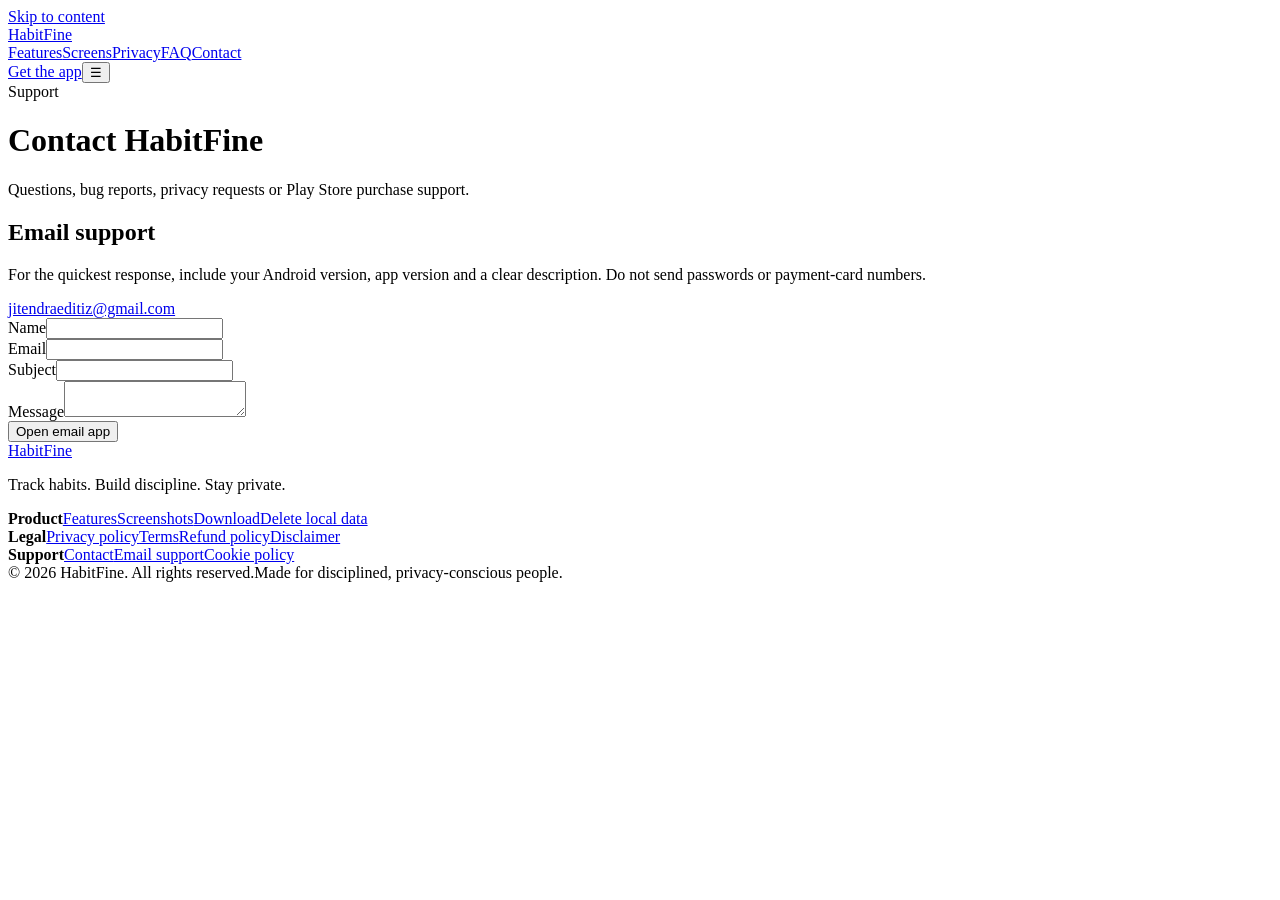
==== contact.html @ 4855f7bb "Add files via upload" ====
<!doctype html><html lang="en"><head><meta charset="utf-8"><meta name="viewport" content="width=device-width,initial-scale=1"><meta name="theme-color" content="#080a09"><meta name="description" content="Contact HabitFine for support, privacy requests and purchase questions."><title>Contact — HabitFine</title><link rel="icon" href="assets/logo.svg"><link rel="stylesheet" href="assets/css/style.css"></head><body class=""><a class="skip" href="#main">Skip to content</a><header class="site-header"><div class="container nav"><a class="brand" href="index.html"><img src="assets/logo.svg" alt=""><span>HabitFine</span></a><nav class="nav-links" aria-label="Primary"><a href="index.html#features">Features</a><a href="index.html#screens">Screens</a><a href="index.html#privacy">Privacy</a><a href="index.html#faq">FAQ</a><a href="contact.html">Contact</a></nav><a class="nav-cta" href="index.html#download">Get the app</a><button class="menu-btn" aria-label="Open navigation" aria-expanded="false">☰</button></div></header><main id="main"><div class="container legal-hero"><div class="eyebrow">Support</div><h1>Contact HabitFine</h1><p>Questions, bug reports, privacy requests or Play Store purchase support.</p></div><div class="container contact-grid"><section class="contact-card"><h2>Email support</h2><p class="muted">For the quickest response, include your Android version, app version and a clear description. Do not send passwords or payment-card numbers.</p><a class="button primary" href="mailto:jitendraeditiz@gmail.com">jitendraeditiz@gmail.com</a></section><section class="contact-card"><form id="contact-form"><div class="field"><label for="name">Name</label><input id="name" name="name" required></div><div class="field"><label for="email">Email</label><input id="email" name="email" type="email" required></div><div class="field"><label for="subject">Subject</label><input id="subject" name="subject" required></div><div class="field"><label for="message">Message</label><textarea id="message" name="message" required></textarea></div><button class="button primary" type="submit">Open email app</button></form></section></div></main><footer class="footer"><div class="container"><div class="footer-grid"><div><a class="brand" href="index.html"><img src="assets/logo.svg" alt=""><span>HabitFine</span></a><p>Track habits. Build discipline. Stay private.</p></div><div class="footer-col"><b>Product</b><a href="index.html#features">Features</a><a href="index.html#screens">Screenshots</a><a href="index.html#download">Download</a><a href="data-deletion.html">Delete local data</a></div><div class="footer-col"><b>Legal</b><a href="privacy.html">Privacy policy</a><a href="terms.html">Terms</a><a href="refund.html">Refund policy</a><a href="disclaimer.html">Disclaimer</a></div><div class="footer-col"><b>Support</b><a href="contact.html">Contact</a><a href="mailto:jitendraeditiz@gmail.com">Email support</a><a href="cookies.html">Cookie policy</a></div></div><div class="copyright"><span>© 2026 HabitFine. All rights reserved.</span><span>Made for disciplined, privacy-conscious people.</span></div></div></footer><script src="assets/js/main.js"></script></body></html>
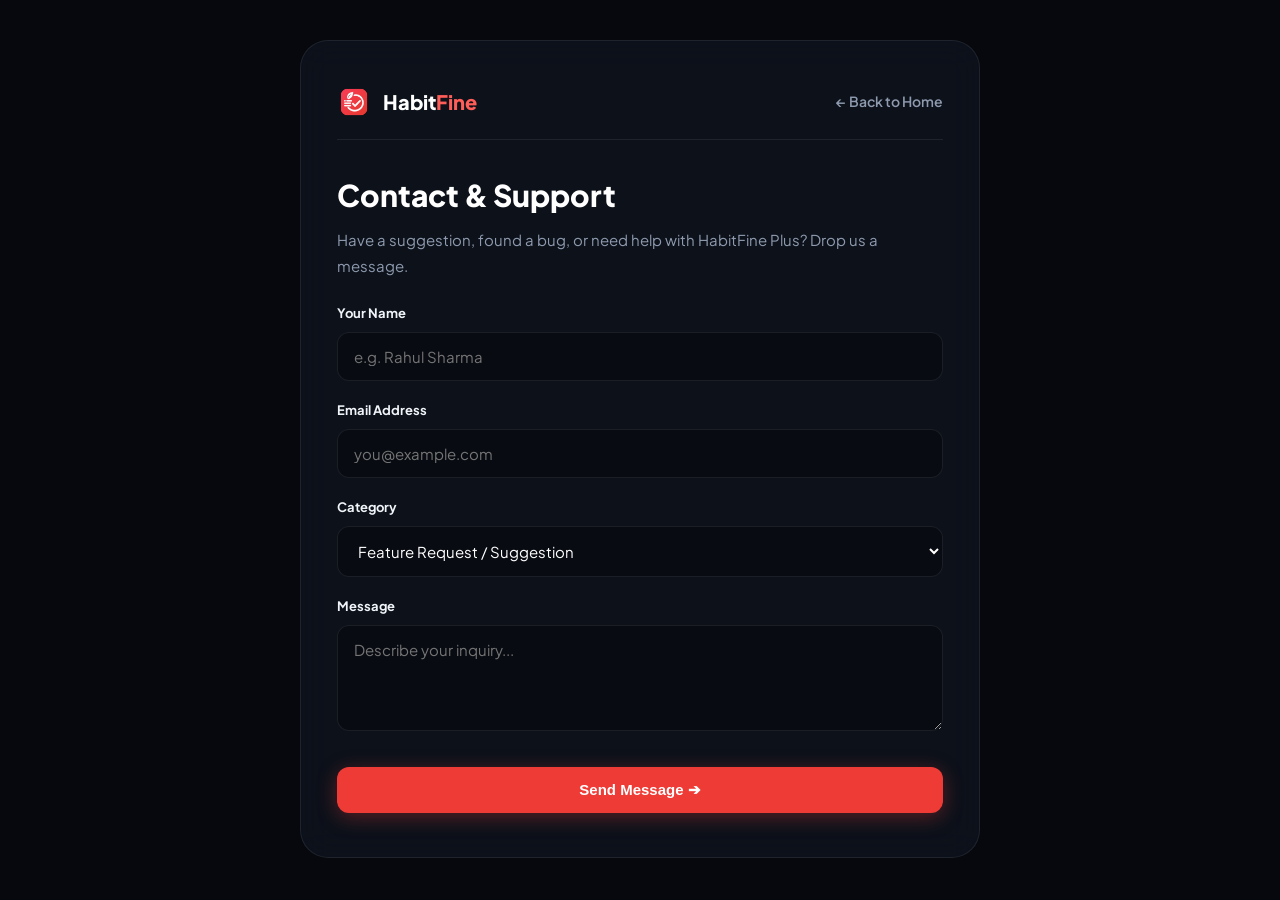
==== commit 62c90287: "Update contact.html" ====
--- a/contact.html
+++ b/contact.html
@@ -1 +1,80 @@
-<!doctype html><html lang="en"><head><meta charset="utf-8"><meta name="viewport" content="width=device-width,initial-scale=1"><meta name="theme-color" content="#080a09"><meta name="description" content="Contact HabitFine for support, privacy requests and purchase questions."><title>Contact — HabitFine</title><link rel="icon" href="assets/logo.svg"><link rel="stylesheet" href="assets/css/style.css"></head><body class=""><a class="skip" href="#main">Skip to content</a><header class="site-header"><div class="container nav"><a class="brand" href="index.html"><img src="assets/logo.svg" alt=""><span>HabitFine</span></a><nav class="nav-links" aria-label="Primary"><a href="index.html#features">Features</a><a href="index.html#screens">Screens</a><a href="index.html#privacy">Privacy</a><a href="index.html#faq">FAQ</a><a href="contact.html">Contact</a></nav><a class="nav-cta" href="index.html#download">Get the app</a><button class="menu-btn" aria-label="Open navigation" aria-expanded="false">☰</button></div></header><main id="main"><div class="container legal-hero"><div class="eyebrow">Support</div><h1>Contact HabitFine</h1><p>Questions, bug reports, privacy requests or Play Store purchase support.</p></div><div class="container contact-grid"><section class="contact-card"><h2>Email support</h2><p class="muted">For the quickest response, include your Android version, app version and a clear description. Do not send passwords or payment-card numbers.</p><a class="button primary" href="mailto:jitendraeditiz@gmail.com">jitendraeditiz@gmail.com</a></section><section class="contact-card"><form id="contact-form"><div class="field"><label for="name">Name</label><input id="name" name="name" required></div><div class="field"><label for="email">Email</label><input id="email" name="email" type="email" required></div><div class="field"><label for="subject">Subject</label><input id="subject" name="subject" required></div><div class="field"><label for="message">Message</label><textarea id="message" name="message" required></textarea></div><button class="button primary" type="submit">Open email app</button></form></section></div></main><footer class="footer"><div class="container"><div class="footer-grid"><div><a class="brand" href="index.html"><img src="assets/logo.svg" alt=""><span>HabitFine</span></a><p>Track habits. Build discipline. Stay private.</p></div><div class="footer-col"><b>Product</b><a href="index.html#features">Features</a><a href="index.html#screens">Screenshots</a><a href="index.html#download">Download</a><a href="data-deletion.html">Delete local data</a></div><div class="footer-col"><b>Legal</b><a href="privacy.html">Privacy policy</a><a href="terms.html">Terms</a><a href="refund.html">Refund policy</a><a href="disclaimer.html">Disclaimer</a></div><div class="footer-col"><b>Support</b><a href="contact.html">Contact</a><a href="mailto:jitendraeditiz@gmail.com">Email support</a><a href="cookies.html">Cookie policy</a></div></div><div class="copyright"><span>© 2026 HabitFine. All rights reserved.</span><span>Made for disciplined, privacy-conscious people.</span></div></div></footer><script src="assets/js/main.js"></script></body></html>+<!DOCTYPE html>
+<html lang="en">
+<head>
+    <meta charset="UTF-8">
+    <meta name="viewport" content="width=device-width, initial-scale=1.0">
+    <title>Support & Contact — HabitFine</title>
+    <link rel="icon" type="image/png" href="images/icon.png">
+    <link href="https://fonts.googleapis.com/css2?family=Plus+Jakarta+Sans:wght@400;600;700;800&family=JetBrains+Mono:wght@500&display=swap" rel="stylesheet">
+    <style>
+        :root {
+            --bg-void: #06080D;
+            --bg-card: rgba(16, 21, 32, 0.72);
+            --brand-red: #EF3B36;
+            --brand-red-light: #FF5D58;
+            --brand-glow: rgba(239, 59, 54, 0.35);
+            --text-pure: #FFFFFF;
+            --text-main: #F1F5F9;
+            --text-muted: #8E9BAE;
+            --border-subtle: rgba(255, 255, 255, 0.08);
+            --font-main: 'Plus Jakarta Sans', sans-serif;
+        }
+        * { margin: 0; padding: 0; box-sizing: border-box; }
+        body { background: var(--bg-void); color: var(--text-main); font-family: var(--font-main); line-height: 1.7; padding: 40px 20px; }
+        .container { max-width: 680px; margin: 0 auto; background: var(--bg-card); border: 1px solid var(--border-subtle); border-radius: 28px; padding: 44px 36px; backdrop-filter: blur(16px); }
+        .brand-header { display: flex; align-items: center; justify-content: space-between; margin-bottom: 30px; border-bottom: 1px solid var(--border-subtle); padding-bottom: 20px; }
+        .brand { display: flex; align-items: center; gap: 12px; text-decoration: none; color: #fff; font-size: 20px; font-weight: 800; }
+        .brand img { width: 34px; height: 34px; border-radius: 8px; }
+        .brand span span { color: var(--brand-red-light); }
+        .back-btn { color: var(--text-muted); text-decoration: none; font-size: 14px; font-weight: 600; }
+        .back-btn:hover { color: #fff; }
+        h1 { font-size: 30px; font-weight: 800; color: var(--text-pure); margin-bottom: 6px; }
+        p { color: var(--text-muted); font-size: 15px; margin-bottom: 24px; }
+        .form-group { margin-bottom: 18px; }
+        label { display: block; font-size: 13px; font-weight: 700; color: var(--text-main); margin-bottom: 8px; }
+        input, select, textarea { width: 100%; background: #080B12; border: 1px solid var(--border-subtle); border-radius: 12px; padding: 14px 16px; color: #fff; font-family: var(--font-main); font-size: 15px; outline: none; transition: border-color 0.2s; }
+        input:focus, select:focus, textarea:focus { border-color: var(--brand-red); }
+        .btn-submit { width: 100%; background: var(--brand-red); color: #fff; padding: 14px; border-radius: 12px; font-weight: 800; font-size: 15px; border: none; cursor: pointer; box-shadow: 0 4px 20px var(--brand-glow); margin-top: 10px; transition: transform 0.2s; }
+        .btn-submit:hover { transform: translateY(-2px); }
+    </style>
+</head>
+<body>
+    <div class="container">
+        <div class="brand-header">
+            <a href="index.html" class="brand">
+                <img src="images/icon.png" alt="HabitFine Logo" onerror="this.src='images/splash-icon.png'">
+                <span>Habit<span>Fine</span></span>
+            </a>
+            <a href="index.html" class="back-btn">← Back to Home</a>
+        </div>
+
+        <h1>Contact & Support</h1>
+        <p>Have a suggestion, found a bug, or need help with HabitFine Plus? Drop us a message.</p>
+
+        <form onsubmit="event.preventDefault(); alert('Thank you! Your feedback has been sent to our developer team.');">
+            <div class="form-group">
+                <label>Your Name</label>
+                <input type="text" placeholder="e.g. Rahul Sharma" required>
+            </div>
+            <div class="form-group">
+                <label>Email Address</label>
+                <input type="email" placeholder="you@example.com" required>
+            </div>
+            <div class="form-group">
+                <label>Category</label>
+                <select>
+                    <option>Feature Request / Suggestion</option>
+                    <option>Bug Report</option>
+                    <option>Promo Code / Plus Subscription</option>
+                    <option>Other Question</option>
+                </select>
+            </div>
+            <div class="form-group">
+                <label>Message</label>
+                <textarea rows="4" placeholder="Describe your inquiry..." required></textarea>
+            </div>
+            <button type="submit" class="btn-submit">Send Message ➔</button>
+        </form>
+    </div>
+</body>
+</html>
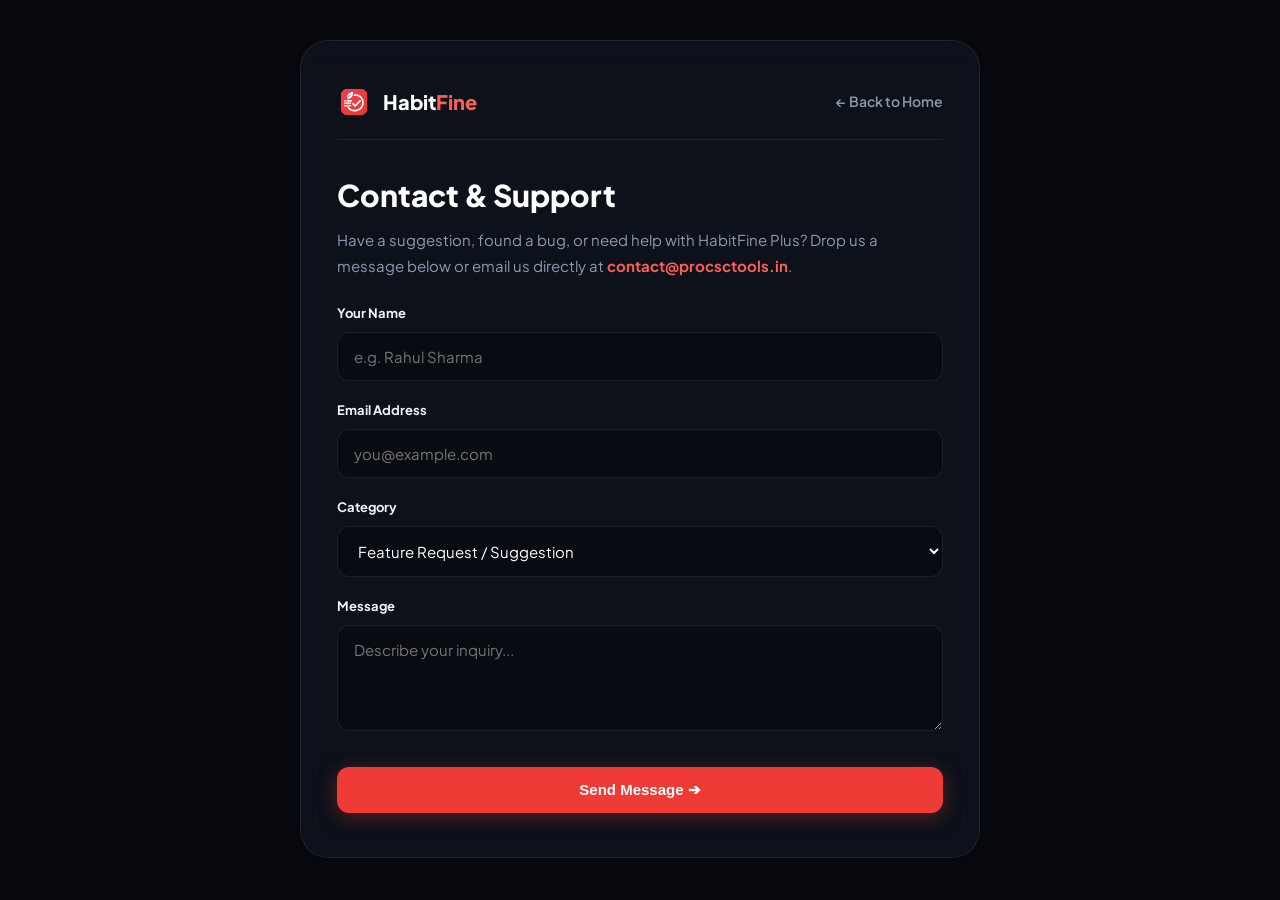
==== commit cd23e583: "Enhance contact paragraph with email details Updated contact message to include email contact inform" ====
--- a/contact.html
+++ b/contact.html
@@ -49,8 +49,7 @@
         </div>
 
         <h1>Contact & Support</h1>
-        <p>Have a suggestion, found a bug, or need help with HabitFine Plus? Drop us a message.</p>
-
+        <p>Have a suggestion, found a bug, or need help with HabitFine Plus? Drop us a message below or email us directly at <a href="mailto:contact@procsctools.in" style="color: var(--brand-red-light); text-decoration: none; font-weight: 700;">contact@procsctools.in</a>.</p>
         <form onsubmit="event.preventDefault(); alert('Thank you! Your feedback has been sent to our developer team.');">
             <div class="form-group">
                 <label>Your Name</label>
